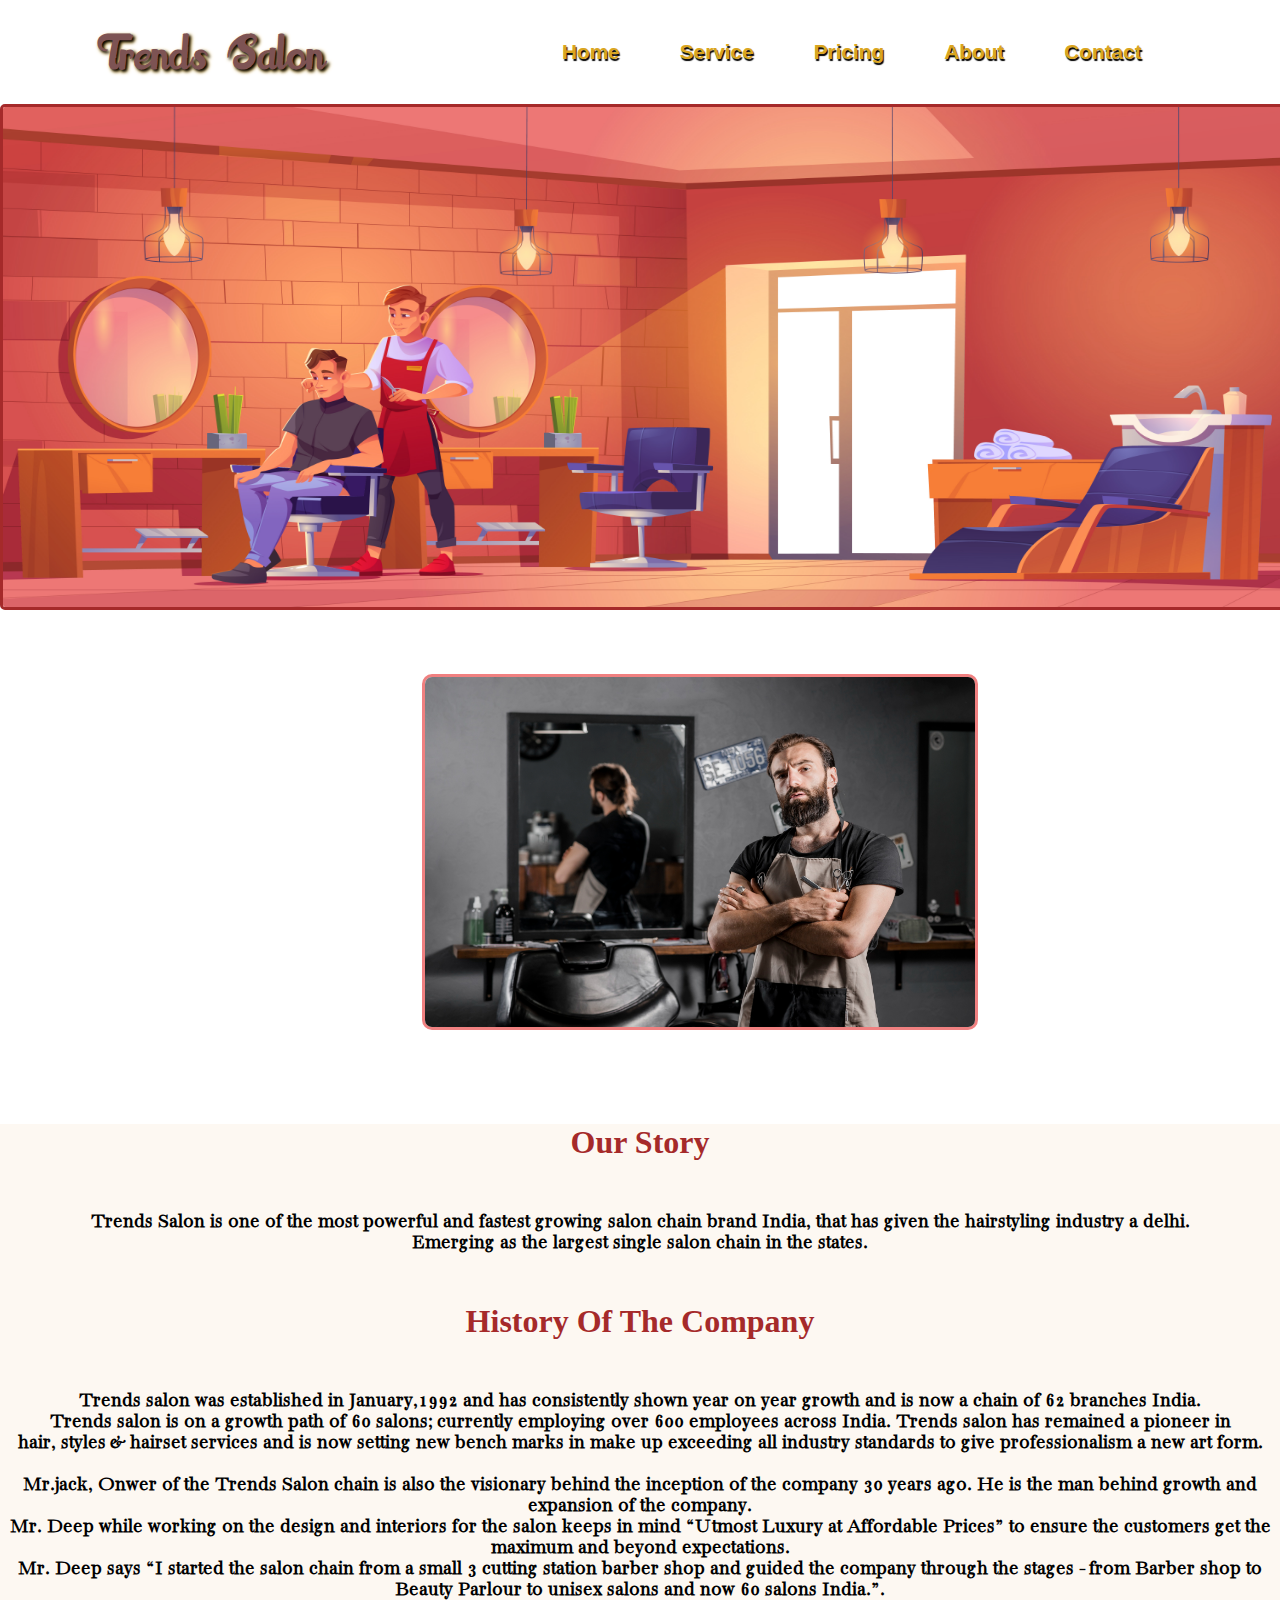
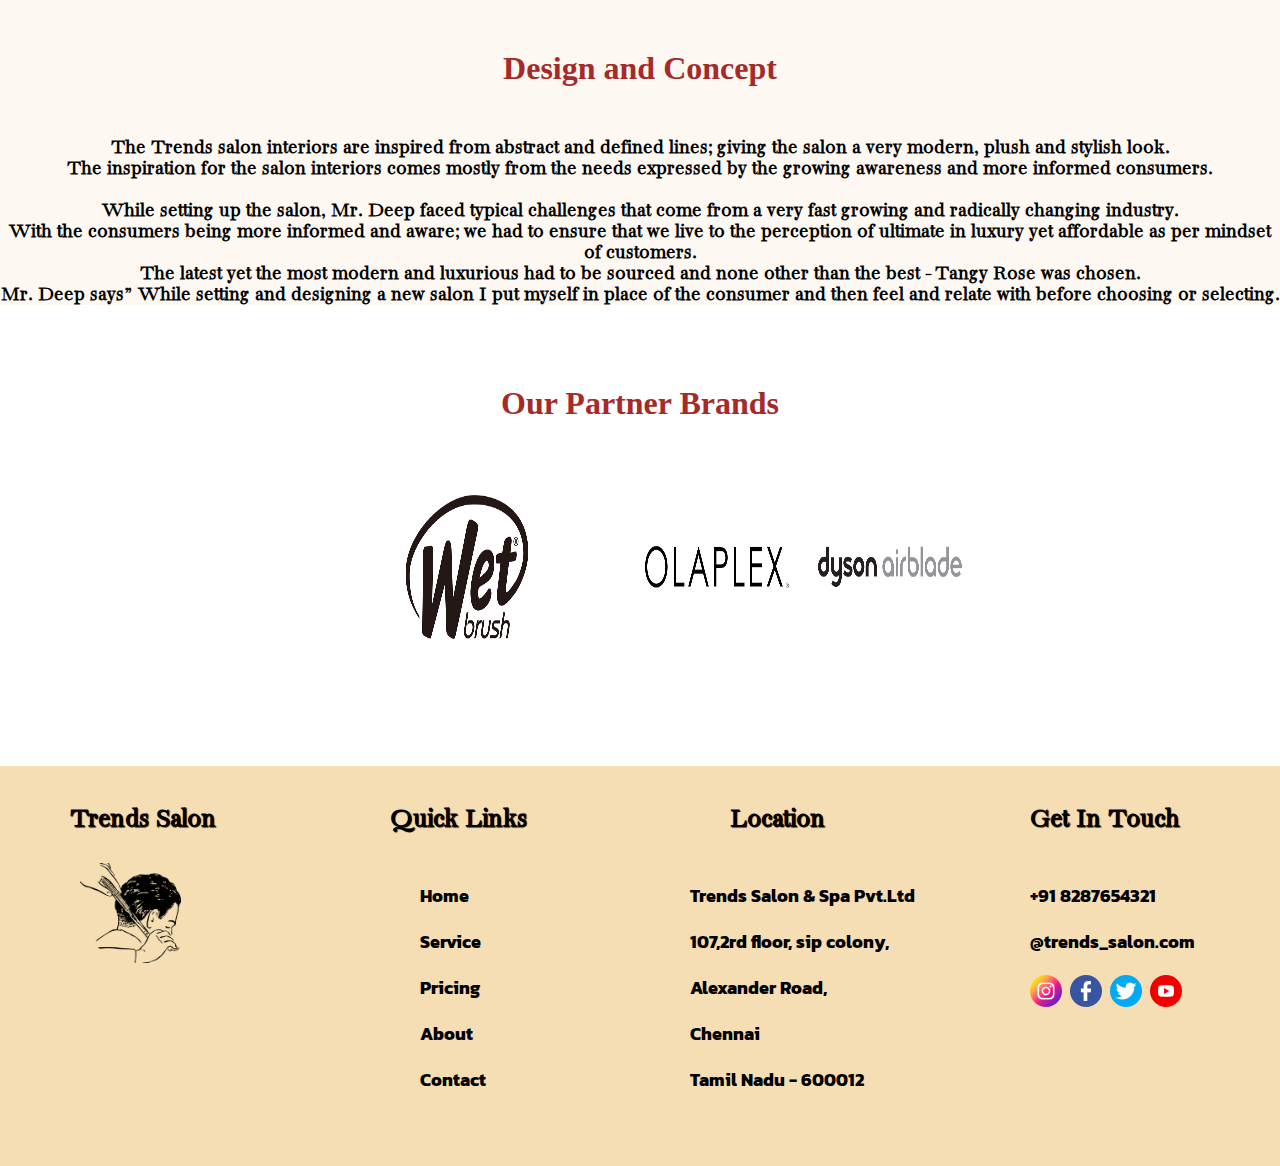
==== about.html @ bd28fea4 "new file" ====
<!DOCTYPE html>
<html>

<head>
    <title>Trends Salon</title>
</head>
<link rel="stylesheet" href="about.css">
<link rel="stylesheet" href="nav.css">
<link rel="stylesheet" href="footer.css">
<body>
    <header>
        <h1>Trends Salon</h1>

        <nav>
            <ul>
                <li><a href="index.html">Home</a></li>
                <li><a href="service.html">Service</a></li>
                <li><a href="pricing.html">Pricing</a></li>
                <li><a href="about.html">About</a></li>
                <li><a href="contact.html">Contact</a></li>
            </ul>
        </nav>
    </header>

    <section>
        <div class="about_banner">
            <img src="image/serviceban.jpg">
            <!-- <h2>About us</h2> -->
        </div>
    </section>
    <section>
        <div class="master">
            <img src="image/2147839827.jpg">
        </div>
    </section>
    <article>
        <div class="about1">
            <h3 class="about_title1">Our Story</h3>
        </div>
        <div class="about1">
            <p class="about_para1">Trends Salon is one of the most powerful and fastest growing salon chain brand
                India, that has given the hairstyling industry a delhi. <br>
                Emerging as the largest single salon
                chain in the states.</p>
        </div>
        <div class="about2">
            <h2 class="about_title2">History Of The Company</h2>
        </div>
        <div class="about2">
            <p class="about_para2"> Trends salon was established in January,1992 and has consistently shown year on year
                growth and is now a chain of 62 branches India.<br>
                Trends salon is on a growth path of 60 salons;
                currently employing over 600 employees across India.
                Trends salon has remained a pioneer in <br>hair, styles
                & hairset services and is now setting new bench marks in make up exceeding all industry standards to
                give
                professionalism a new art form.<br><br>
                Mr.jack, Onwer of the Trends Salon chain is also the visionary behind the inception of the
                company 30 years ago. He is the man behind growth and expansion of the company.<br> Mr. Deep while
                working
                on the design and interiors for the salon keeps in mind “Utmost Luxury at Affordable Prices” to ensure
                the customers get the maximum and beyond expectations.<br> Mr. Deep says “I started the salon chain
                from a
                small 3 cutting station barber shop and guided the company through the stages - from Barber shop to
                Beauty Parlour to unisex salons and now 60 salons India.”.
            </p>
        </div>
        <div class="about3">
            <h2 class="about_title3">Design and Concept</h2>
        </div>
        <div class="about3">
            <p class="about_para3">The Trends salon interiors are inspired from abstract and defined lines; giving the
                salon a very modern, plush
                and stylish look. <br>The inspiration for the salon interiors comes mostly from the needs expressed by
                the
                growing awareness and more informed consumers.<br><br>
                While setting up the salon, Mr. Deep faced typical challenges that come from a very fast growing and
                radically changing industry.<br> With the consumers being more informed and aware; we had to ensure that
                we
                live to the perception of ultimate in luxury yet affordable as per mindset of customers.<br> The latest
                yet
                the most modern and luxurious had to be sourced and none other than the best - Tangy Rose was
                chosen.<br>
                Mr. Deep says” While setting and designing a new salon I put myself in place of the consumer and then
                feel and relate with before choosing or selecting.

            </p>
        </div>


    </article>
    <section>
        <h3>Our Partner Brands</h3>
        <div class="brands">

            <div class="brand_1">
                <img src="image/wet-brush-vector-logo.png">
            </div>
            <div class="brand_2">
                <img src="image/olaplex-vector-logo.png">
            </div>
            <div class="brand_3">
                <img src="image/dyson-airblade-vector-logo.png">
            </div>
        </div>


    </section>
    <footer>
        <div class="footer_page">

            <div class="foot_1">
                <h4>Trends Salon</h4>
                <img src="image/cut.png">
            </div>
            <div class="foot_2">
                <h6>Quick Links</h6>
                <div class="line1"><a href="index.html">Home</a></div>
                <div class="line2"><a href="service.html">Service</a></div>
                <div class="line3"><a href="pricing.html">Pricing</a></div>
                <div class="line4"><a href="about.html">About</a></div>
                <div class="line5"><a href="#">Contact</a></div>
            </div>
            <div class="foot_3">
                <h6>Location</h6>
                <div class="title">Trends Salon & Spa Pvt.Ltd</div>
                <div class="add_1"> 107,2rd floor, sip colony,</div>
                <div class="add_2"> Alexander Road,</div>
                <div class="add_3"> Chennai</div>
                <div class="add_4"> Tamil Nadu - 600012</div>
            </div>
            <div class="foot_4">
                <h6>Get In Touch</h6>
                <div class="no">+91 8287654321</div>
                <div class="shop_tag"><a href="index.html">@trends_salon.com</a></div>
                <div class="images">
                    <div class="pic1">
                        <img src="icons/insta.png">
                    </div>
                    <div class="pic2">
                        <img src="icons/fb.png">
                    </div>
                    <div class="pic3">
                        <img src="icons/twitter.png">
                    </div>
                    <div class="pic4">
                        <img src="icons/yt.png">
                    </div>
                </div>
            </div>








        </div>
    </footer>

</body>

</html>
---- about.css ----
@font-face {
    font-family: airstrike;
    src: url(font/airstrike.ttf);
}
@font-face {
    font-family: BacasimeAntiqueRegular;
    src: url(font/BacasimeAntiqueRegular.ttf);
}
.about_banner
{
    height: 100%;
    width: 100%;
}
.about_banner img
{
    height: 500px;
    width: 100%;
    border-radius: 5px;
    position: relative;
    border: 3px solid brown;
}
.about_banner h2
{
    
position: absolute;
margin-top: -20%;
margin-left:40%;
font-size: 3.5rem;
color:black;
font-family: airstrike;
letter-spacing: 5px;
text-shadow: 2px 2px 2px gray;
}
.master
{
    height: 100%;
    width: 100%;
margin-top: 60px;
}
.master img
{
    height: 350px;
    width: 550px;
   margin-left: 33%;
   border: 3px solid lightcoral;
   border-radius: 10px;
}
article
{
    background-color: rgb(253, 248, 242);
}
.about_title1
{
    text-align: center;
    font-size: 2rem;
    color: brown;
    margin-top: 90px;
}
.about1 .about_para1
{
    text-align: center;
    font-size: 1.3rem;
    margin-top: 50px;
    font-family: BacasimeAntiqueRegular;
    font-weight: 600;
}
.about_title2
{
    text-align: center;
    font-size: 2rem;
    color: brown;
    margin-top: 50px;
}
.about2 .about_para2
{
    text-align: center;
    font-size: 1.3rem;
    margin-top: 50px;
    font-family: BacasimeAntiqueRegular;
    font-weight: 600;
}
.about_title3
{
    text-align: center;
    font-size: 2rem;
    color: brown;
    margin-top: 50px;
}
.about3 .about_para3
{
    text-align: center;
    font-size: 1.3rem;
    margin-top: 50px;
    font-family: BacasimeAntiqueRegular;
    font-weight: 600;
}
.brands
{
    display: grid;
    grid-template-columns: 1fr 1fr 1fr;
width: 70%; 
    margin: auto;
   margin-top: 70px;
  
}
.brand_1
{
    height: 100%;
    width: 100%;
    margin-left: 100px;
  
}
.brand_1 img
{
    height: 150px;
    width: 150px;
    margin-left: 100px;
}
.brand_2
{
    height: 100%;
    width: 100%;
  
}
.brand_2 img
{
    height: 150px;
    width: 150px;
    margin-left: 100px;
}
.brand_3
{
    height: 100%;
    width: 100%;
    
    
}
.brand_3 img
{
    height: 150px;
    width: 150px;
   
}
h3
{
    text-align: center;
    font-size: 2rem;
    margin-top: 80px;
    color: brown;
}
---- nav.css ----
@font-face {
    font-family: PermanentMarkerRegular;
    src: url(font/PermanentMarkerRegular.ttf);
}

@font-face {
    font-family: WonderbarDemo;
    src: url(font/WonderbarDemo.otf);
}

@font-face {
    font-family: AARDV;
    src: url(font/AARDV.TTFs);
}

@font-face {
    font-family: FatTats;
    src: url(font/FatTats.ttf);
}

@font-face {
    font-family: SantaBackground;
    src: url(font/SantaBackground.otf);
}

@font-face {
    font-family: Ravenscroft;
    src: url(font/Ravenscroft.ttf);
}

@font-face {
    font-family: GistLight;
    src: url(font/GistLight.otf);
}

@font-face {
    font-family: Montague;
    src: url(font/Montague.ttf);
}

@font-face {
    font-family: BungeeInlineRegular;
    src: url(font/BungeeInlineRegular.ttf);
}

* {
    margin: 0px;
    padding: 0px;
}

header {
    display: flex;
    justify-content: space-around;
    align-items: center;
    position: relative;

}

h1 {
    font-size: 2.4rem;
    /* font-family: BungeeInlineRegular; */
    font-family: FatTats;
    margin-top: 10px;
    color: rgb(125, 83, 83);
    text-shadow: 2px 2px 3px black, 2px 2px 4px goldenrod;
    word-spacing: 10px;

}

nav {
    padding: 0px;
}

nav ul {
    display: flex;
    padding: 10px;
    list-style-type: none;
    /* padding-left: 5px;
    padding-right: 5px; */
    overflow: hidden;
}

nav ul li a {
    text-decoration: none;
    padding: 30px;
    font-size: 1.3rem;
    color: goldenrod;
    text-shadow: 1px 2px 1px black;
    /* font-family: WonderbarDemo; */
    position: relative;
    font-family: 'Gill Sans', 'Gill Sans MT', Calibri, 'Trebuchet MS', sans-serif;
    font-weight: 900;
    display: block;
    position: relative;
}

a::after {
    content: "";
    height: 2px;
    width: 70%;
    transform: scale(0);
    background-color: black;
    position: absolute;
    left: 18px;
    bottom: 10px;
    transition: .5s;
}

a:hover::after {
    transform: scale(1);
}



















@media all and (max-width:500px) {
    header {
        display: flex;
        flex-direction: column;
        justify-content: flex-start;
        width: 100%;
        margin-top: 10px;

    }

    nav ul {
        display: flex;
        flex-direction: row;
        font-size: 1.1rem;
        margin: 0px 70px 0px 70px;

        width: 90%;

    }



}

@media all and(max-width:750px) {

    header {
        display: flex;
        flex-direction: column;
        justify-content: space-evenly;
        align-items: flex-start;
        width: 100%;
        background-color: aqua;
        
    }

    nav ul {
        display: flex;
        flex-direction: column;
        background-color: yellowgreen;

    }
   
}
---- footer.css ----
@font-face {
    font-family: BacasimeAntiqueRegular;
    src: url(font/BacasimeAntiqueRegular.ttf);
}
@font-face {
    font-family: KanitBold;
    src: url(font/KanitBold.ttf);
}


*
{
    margin: 0px;
    padding: 0px;
}
.footer_page
{
    display: grid;
    grid-template-columns: 1fr 1fr 1fr 1fr;
    margin-top: 120px;
    width:100%;
    background-color:wheat;
   
}
.foot_1
{
    height: 400px;
    width: 300px;
}
.foot_1 h4
{
    font-size: 1.7rem;
    margin-top: 40px;
    margin-left: 70px;
    font-family: BacasimeAntiqueRegular;
    font-family: 600;
    color: black;
    text-shadow: 1px 1px 0.7px black;
}
.foot_1 img
{
    height: 100px;
    margin-top: 30px;
    margin-left: 80px;
}
.foot_2
{
    
    height: 400px;
    width: 300px; 
}
.foot_2 h6
{
    font-size: 1.7rem;
    margin-top: 40px;
    margin-left: 70px;  
    font-family: BacasimeAntiqueRegular;
    font-weight: 600;
    color: black;
    text-shadow: 1px 1px 0.7px black;
}
.foot_2 .line1
{
    font-size: 1.1rem;
    margin-top: 50px;
    margin-left: 100px;
    font-family: KanitBold;
}
.foot_2 .line2,.line3,.line4,.line5
{
    font-size: 1.1rem;
    margin-left: 100px;
    margin-top: 20px;
    font-family: KanitBold;
}
.foot_2 a
{
    text-decoration: none;
    color: black;
}
 .foot_2 a:hover
{
    color: red;
}
.foot_3
{
    
    height: 400px;
    width: 300px;
}
.foot_3 h6
{
    font-size: 1.7rem;
    margin-top: 40px;
    margin-left: 90px;
    font-family: BacasimeAntiqueRegular;
    font-weight: 600;
    color: black;
    text-shadow: 1px 1px 0.7px black;
}
.foot_3 .title
{
    font-size: 1.1rem;
    margin-top: 50px;
    margin-left: 50px;
    font-family: KanitBold;
}
.foot_3 .add_1,.add_2,.add_3,.add_4
{
    
    font-size: 1.1rem;
    margin-left: 50px;
    margin-top: 20px;
    font-family: KanitBold;
}
.foot_4
{
    height: 400px;
    width: 300px;
}
.foot_4 h6
{
    font-size: 1.7rem;
    margin-top: 40px;
    margin-left: 70px;
    font-family: BacasimeAntiqueRegular;
    font-weight: 600;
    color: black;
    text-shadow: 1px 1px 0.7px black;
}
.foot_4 .no
{
    font-size: 1.1rem;
    margin-top: 50px;
    margin-left: 70px;
    font-family: KanitBold;
}
.foot_4 .shop_tag
{
    font-size: 1.1rem;
    margin-left: 70px;
    margin-top: 20px; 
    font-family: KanitBold;
}
.foot_4 a
{
    text-decoration: none;
    color: black;
}
.foot_4 a:hover
{
    color: red;
}
.images
{
    position: relative;
}
.pic1 img
{
    position: absolute;
    margin-top: 20px;
    margin-left: 70px;
    cursor: pointer;
}
.pic2 img
{
    position: absolute;
    margin-top: 20px;
    margin-left: 110px;
    cursor: pointer;
}
.pic3 img
{
    position: absolute;
    margin-top: 20px;
    margin-left: 150px;
    cursor: pointer;
}
.pic4 img
{
    position: absolute;
    margin-top: 20px;
    margin-left: 190px;
    cursor: pointer;
}

@media all and (max-width:500px)
{
    .footer_page
    {
        display: grid;
        grid-template-columns: 1fr;
        position: relative;
        width: 100%;
        background-color: wheat;
    }
    .foot_2
    {
        margin-top: 170px;
        position: absolute;
        
    }
    .foot_3
    {
        margin-top: 110px;
    }
    .foot_4
    {
        margin-top: -40px;
    }
}
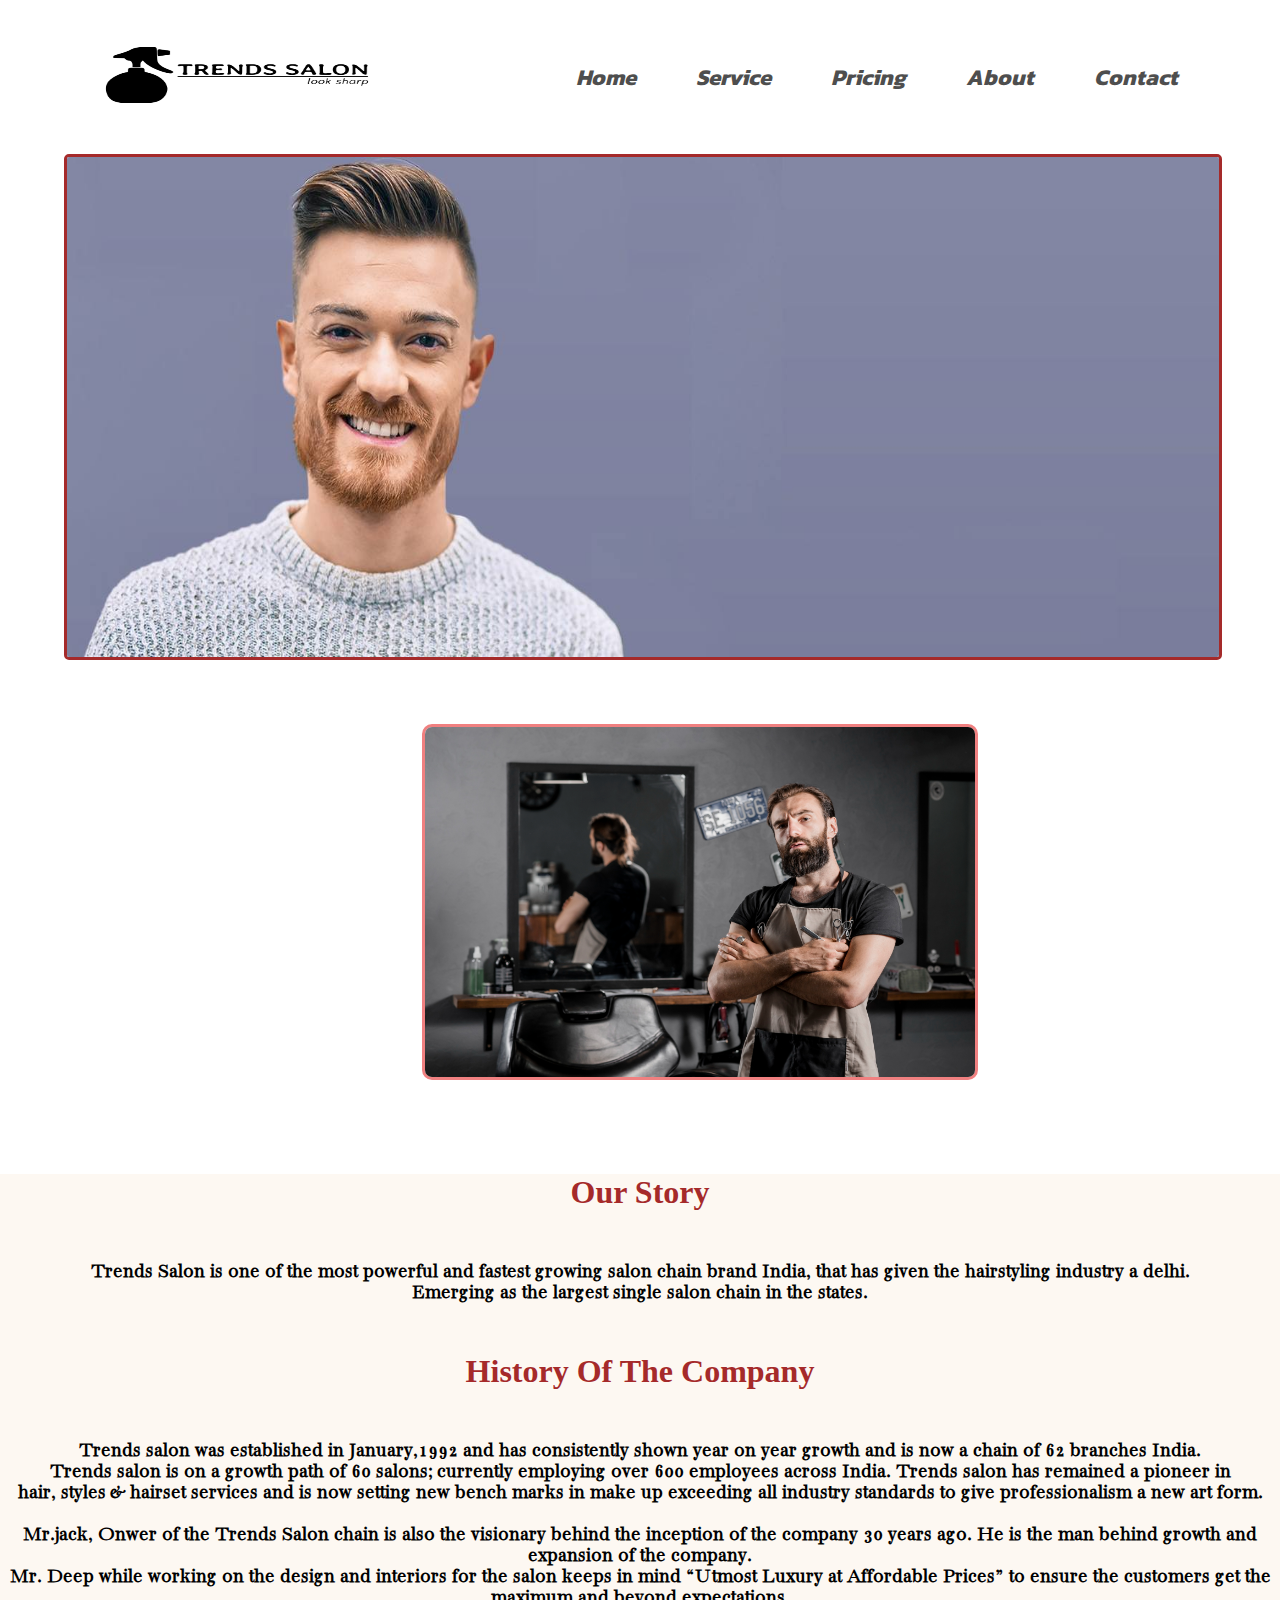
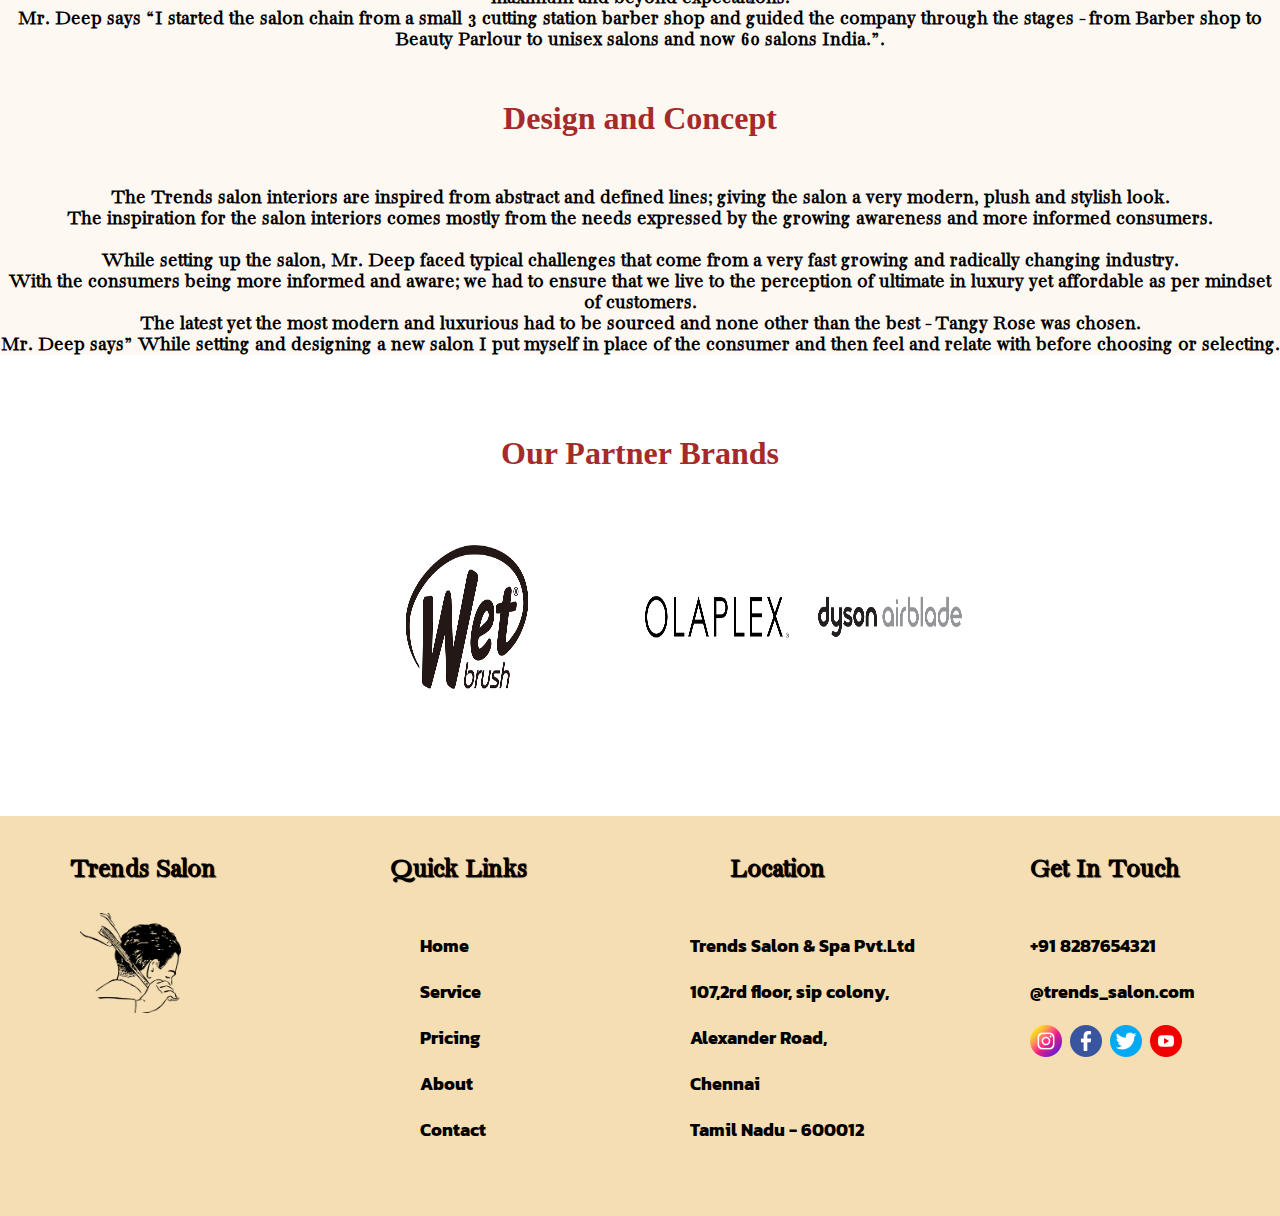
==== commit 3ab46b41: "new" ====
--- a/about.html
+++ b/about.html
@@ -9,7 +9,10 @@
 <link rel="stylesheet" href="footer.css">
 <body>
     <header>
-        <h1>Trends Salon</h1>
+        <!-- <h1>Trends Salon</h1> -->
+        <div class="shop_title">
+            <img src="image/trendssalon.png">
+        </div>
 
         <nav>
             <ul>
@@ -24,7 +27,7 @@
 
     <section>
         <div class="about_banner">
-            <img src="image/serviceban.jpg">
+            <img src="image/banner-10.jpg">
             <!-- <h2>About us</h2> -->
         </div>
     </section>
--- a/about.css
+++ b/about.css
@@ -10,7 +10,8 @@
 .about_banner
 {
     height: 100%;
-    width: 100%;
+    width: 90%;
+    margin: auto;
 }
 .about_banner img
 {
--- a/nav.css
+++ b/nav.css
@@ -55,16 +55,21 @@
     position: relative;
 
 }
-
-h1 {
+/* 
+ h1 {
     font-size: 2.4rem;
-    /* font-family: BungeeInlineRegular; */
+   
     font-family: FatTats;
     margin-top: 10px;
     color: rgb(125, 83, 83);
     text-shadow: 2px 2px 3px black, 2px 2px 4px goldenrod;
     word-spacing: 10px;
 
+}  */
+.shop_title img
+{
+height: 150px;
+width: 350px;
 }
 
 nav {
@@ -78,23 +83,26 @@
     /* padding-left: 5px;
     padding-right: 5px; */
     overflow: hidden;
+   
 }
 
 nav ul li a {
     text-decoration: none;
     padding: 30px;
-    font-size: 1.3rem;
-    color: goldenrod;
-    text-shadow: 1px 2px 1px black;
-    /* font-family: WonderbarDemo; */
+    font-size: 1.4rem;
+    color: rgb(78, 78, 78);
     position: relative;
-    font-family: 'Gill Sans', 'Gill Sans MT', Calibri, 'Trebuchet MS', sans-serif;
+    font-family: KanitBold;
     font-weight: 900;
-    display: block;
-    position: relative;
+    /* display: block; */
+    font-style: italic;
+    
 }
-
-a::after {
+a:hover
+{
+    color: rgb(30, 198, 210);
+}
+/* a::after {
     content: "";
     height: 2px;
     width: 70%;
@@ -108,7 +116,7 @@
 
 a:hover::after {
     transform: scale(1);
-}
+} */
 
 
 
